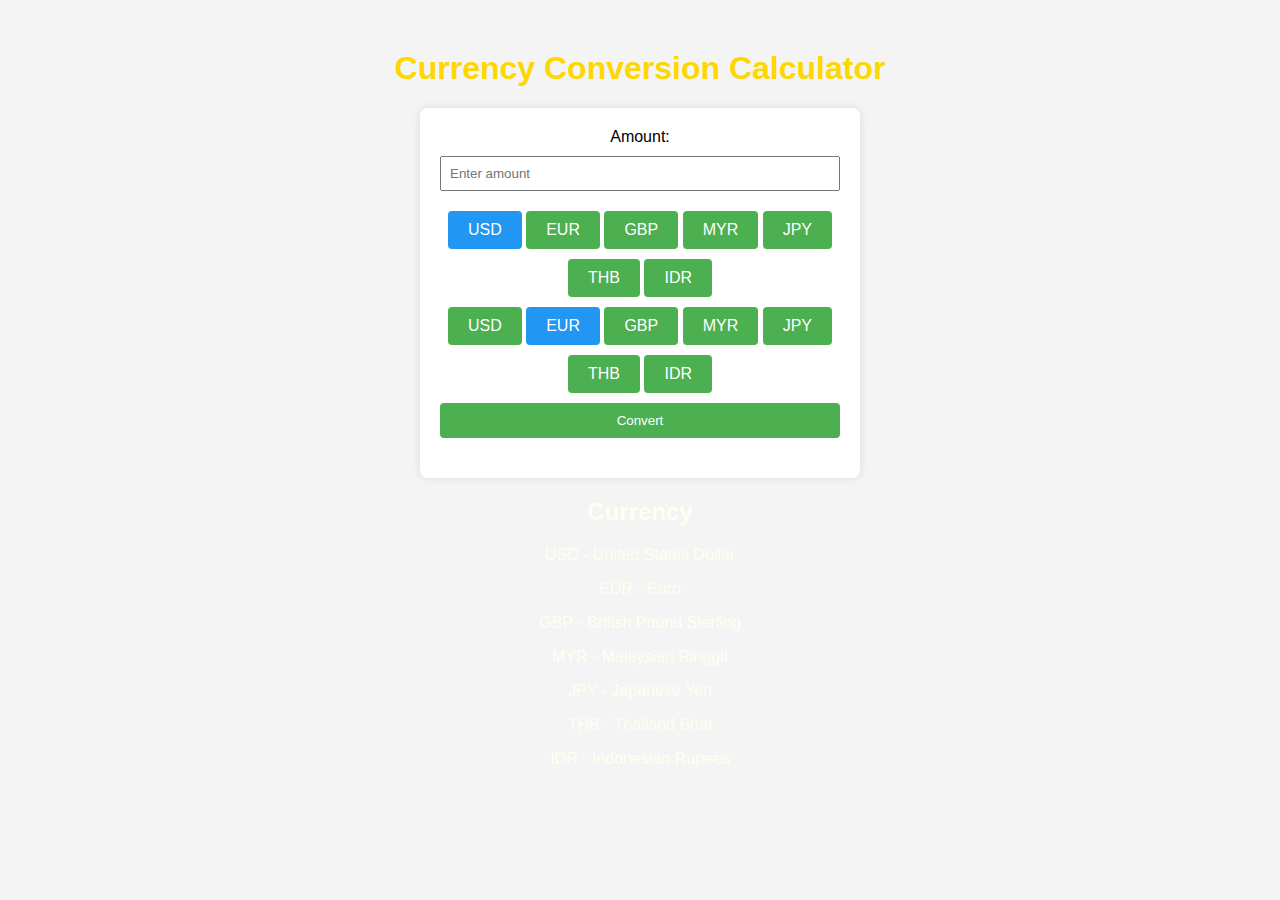
==== CALCULATOR_CONVERTER.html @ 509d7678 "Add files via upload" ====
<!DOCTYPE html>
<html lang="en">
<head>
  <meta charset="UTF-8">
  <meta name="viewport" content="width=device-width, initial-scale=1.0">
  <title>Currency Conversion Calculator</title>
  <style>
    body {
      font-family: 'Arial', sans-serif;
      text-align: center;
      margin: 50px;
      background-color: #f4f4f4;
    }

    h1 {
      color: #333;
    }

    .calculator-container {
      background-color: #fff;
      border-radius: 8px;
      box-shadow: 0 0 10px rgba(0, 0, 0, 0.1);
      padding: 20px;
      max-width: 400px;
      margin: 0 auto;
    }

    label {
      display: block;
      margin-bottom: 10px;
    }

    input, select {
      width: 100%;
      padding: 8px;
      box-sizing: border-box;
      margin-bottom: 20px;
    }

    .currency-selector input[type="radio"] {
      display: none;
    }

    .currency-selector label {
      display: inline-block;
      padding: 10px 20px;
      border-radius: 4px;
      cursor: pointer;
      background-color: #4caf50;
      color: #fff;
    }

    .currency-selector input[type="radio"]:checked + label {
      background-color: #2196f3; /* Change this color to blue */
      color: #fff;
    }

    button {
      background-color: #4caf50;
      color: #fff;
      padding: 10px 20px;
      border: none;
      border-radius: 4px;
      cursor: pointer;
      width: 100%;
    }

    button:hover {
      background-color: #45a049;
    }

    #result {
      font-weight: bold;
      margin-top: 20px;
    }
  </style>
</head>
<body style="background-image: url('../../../Users/Nashou/Downloads/travel.jpg');background-repeat: no-repeat;background-size: cover;background-attachment: fixed">

  <h1 style="color: gold">Currency Conversion Calculator</h1>

  <div class="calculator-container">
    <label for="amount">Amount:</label>
    <input type="number" id="amount" step="0.01" placeholder="Enter amount" required>

    <div class="currency-selector">
      <input type="radio" id="fromCurrencyUSD" name="fromCurrency" value="USD" checked>
      <label for="fromCurrencyUSD">USD</label>

      <input type="radio" id="fromCurrencyEUR" name="fromCurrency" value="EUR">
      <label for="fromCurrencyEUR">EUR</label>

      <input type="radio" id="fromCurrencyGBP" name="fromCurrency" value="GBP">
      <label for="fromCurrencyGBP">GBP</label>

      <input type="radio" id="fromCurrencyMYR" name="fromCurrency" value="MYR">
      <label for="fromCurrencyMYR">MYR</label>

      <input type="radio" id="fromCurrencyJPY" name="fromCurrency" value="JPY">
      <label for="fromCurrencyJPY">JPY</label>

      <input type="radio" id="fromCurrencyTHB" name="fromCurrency" value="THB">
      <label for="fromCurrencyTHB">THB</label>

      <input type="radio" id="fromCurrencyIDR" name="fromCurrency" value="IDR">
      <label for="fromCurrencyIDR">IDR</label>
    </div>

    <div class="currency-selector">
      <input type="radio" id="toCurrencyUSD" name="toCurrency" value="USD">
      <label for="toCurrencyUSD">USD</label>

      <input type="radio" id="toCurrencyEUR" name="toCurrency" value="EUR" checked>
      <label for="toCurrencyEUR">EUR</label>

      <input type="radio" id="toCurrencyGBP" name="toCurrency" value="GBP">
      <label for="toCurrencyGBP">GBP</label>

      <input type="radio" id="toCurrencyMYR" name="toCurrency" value="MYR">
      <label for="toCurrencyMYR">MYR</label>

      <input type="radio" id="toCurrencyJPY" name="toCurrency" value="JPY">
      <label for="toCurrencyJPY">JPY</label>

      <input type="radio" id="toCurrencyTHB" name="toCurrency" value="THB">
      <label for="toCurrencyTHB">THB</label>

      <input type="radio" id="toCurrencyIDR" name="toCurrency" value="IDR">
      <label for="toCurrencyIDR">IDR</label>
    </div>

    <button onclick="convertCurrency()">Convert</button>

    <p id="result"></p>
  </div>
	<div class="legend-container" style="color: ivory">
      <h2>Currency</h2>
      <p>USD - United States Dollar</p>
      <p>EUR - Euro</p>
      <p>GBP - British Pound Sterling</p>
      <p>MYR - Malaysian Ringgit</p>
      <p>JPY - Japanese Yen</p>
		<p>THB - Thailand Bhat</p>
		<p>IDR - Indonesian Rupees</p>
    </div>

  <script>
    function convertCurrency() {
      // Get user inputs
      var amount = parseFloat(document.getElementById('amount').value);
      var fromCurrency = document.querySelector('input[name="fromCurrency"]:checked').value;
      var toCurrency = document.querySelector('input[name="toCurrency"]:checked').value;

      // You can replace these with live exchange rates from an API
      var exchangeRates = {
        USD: { EUR: 0.85, GBP: 0.73, MYR: 4.08, JPY: 114.32, THB: 32.93, IDR: 14270 },
        EUR: { USD: 1.18, GBP: 0.86, MYR: 4.85, JPY: 129.16, THB: 36.99, IDR: 16016 },
        GBP: { USD: 1.38, EUR: 1.16, MYR: 5.67, JPY: 150.99, THB: 43.26, IDR: 18717 },
        MYR: { USD: 0.25, EUR: 0.21, GBP: 0.18, JPY: 26.52, THB: 7.64, IDR: 3311 },
        JPY: { USD: 0.0088, EUR: 0.0077, GBP: 0.0066, MYR: 0.0377, THB: 0.0287, IDR: 1244 },
        THB: { USD: 0.0304, EUR: 0.027, GBP: 0.0231, MYR: 0.13, JPY: 34.76, IDR: 433 },
        IDR: { USD: 0.00007, EUR: 0.00006, GBP: 0.00005, MYR: 0.0003, JPY: 0.0008, THB: 0.0023 }
      };

      // Perform the conversion
      var convertedAmount = amount * exchangeRates[fromCurrency][toCurrency];

      // Display the result
      document.getElementById('result').innerHTML = amount + ' ' + fromCurrency + ' is equal to ' + convertedAmount.toFixed(2) + ' ' + toCurrency;
    }
  </script>

</body>
</html>
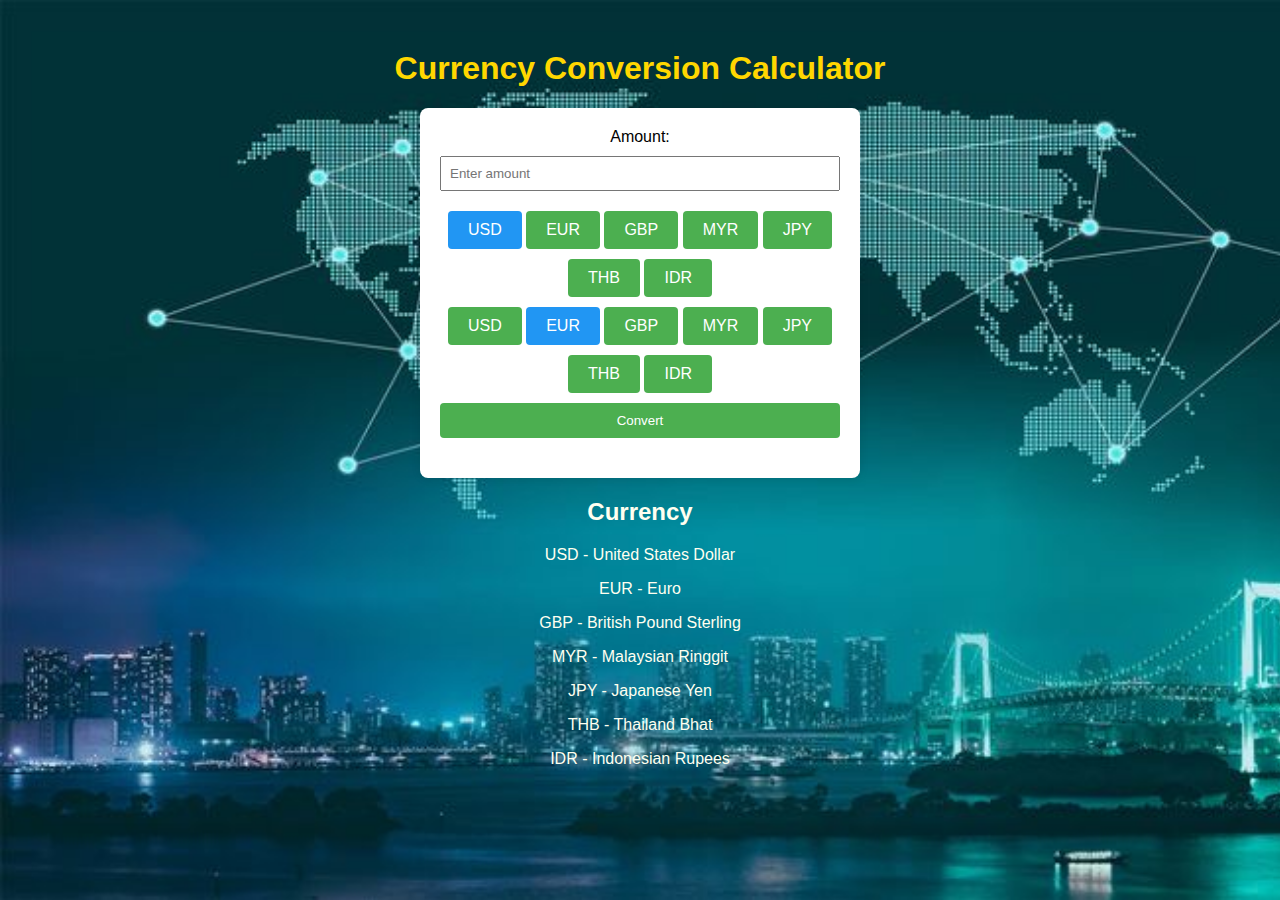
==== commit 50e1a444: "Update CALCULATOR_CONVERTER.html" ====
--- a/CALCULATOR_CONVERTER.html
+++ b/CALCULATOR_CONVERTER.html
@@ -75,7 +75,7 @@
     }
   </style>
 </head>
-<body style="background-image: url('../../../Users/Nashou/Downloads/travel.jpg');background-repeat: no-repeat;background-size: cover;background-attachment: fixed">
+<body style="background-image: url('map.jpg');background-repeat: no-repeat;background-size: cover;background-attachment: fixed">
 
   <h1 style="color: gold">Currency Conversion Calculator</h1>
 
